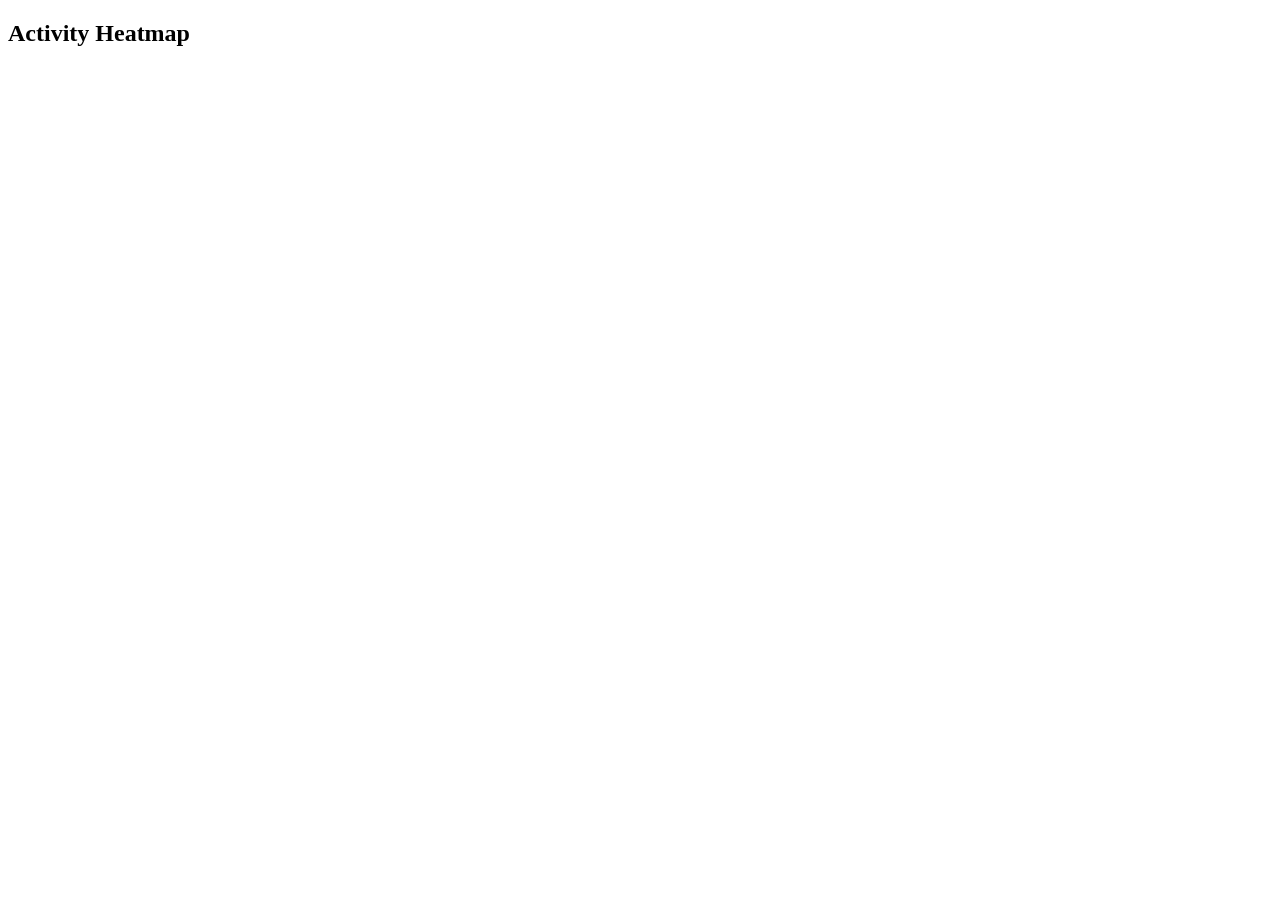
==== index.html @ 1d6669b7 "Create index.html with initial HTML content" ====
<!DOCTYPE html>
<html lang="en">
<head>
  <meta charset="UTF-8">
  <title>Task Tracker Heatmap</title>
  <link rel="stylesheet" href="style.css">
</head>
<body>
  <h2>Activity Heatmap</h2>
  <div id="heatmap"></div>
  <script src="script.js"></script>
</body>
</html>
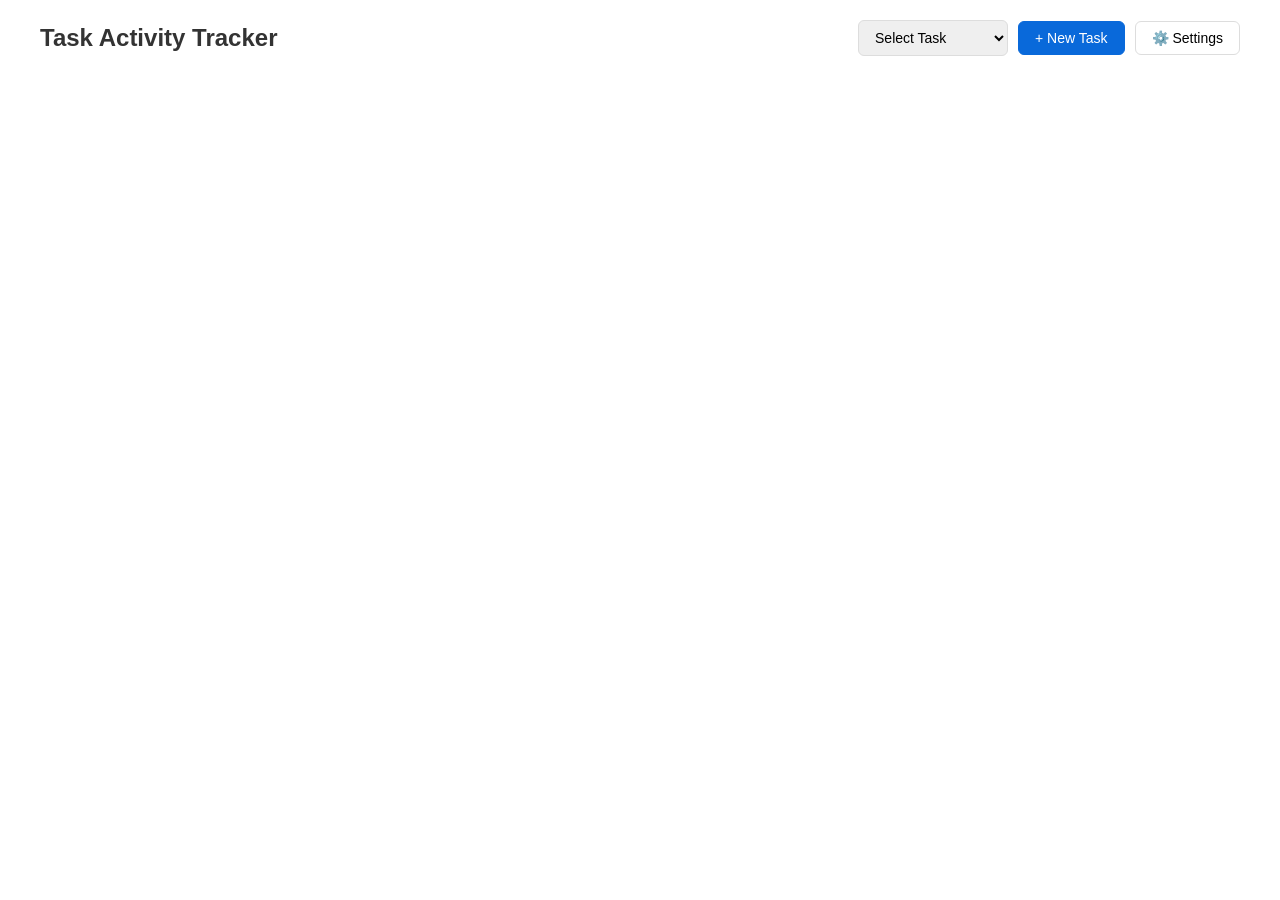
==== commit f64c1820: "Rename index1.html to index.html" ====
--- a/index.html
+++ b/index.html
@@ -2,12 +2,617 @@
 <html lang="en">
 <head>
   <meta charset="UTF-8">
+  <meta name="viewport" content="width=device-width, initial-scale=1.0">
   <title>Task Tracker Heatmap</title>
-  <link rel="stylesheet" href="style.css">
+  <style>
+    * {
+      margin: 0;
+      padding: 0;
+      box-sizing: border-box;
+    }
+    
+    body {
+      font-family: -apple-system, BlinkMacSystemFont, 'Segoe UI', sans-serif;
+      padding: 20px;
+      background: #fff;
+      color: #333;
+    }
+    
+    .container {
+      max-width: 1200px;
+      margin: 0 auto;
+    }
+    
+    .header {
+      display: flex;
+      justify-content: space-between;
+      align-items: center;
+      margin-bottom: 20px;
+    }
+    
+    h1 {
+      font-size: 24px;
+      font-weight: 600;
+    }
+    
+    .controls {
+      display: flex;
+      gap: 10px;
+      align-items: center;
+    }
+    
+    .btn {
+      padding: 8px 16px;
+      border: 1px solid #ddd;
+      background: white;
+      border-radius: 6px;
+      cursor: pointer;
+      font-size: 14px;
+      transition: all 0.2s;
+    }
+    
+    .btn:hover {
+      background: #f5f5f5;
+      border-color: #999;
+    }
+    
+    .btn-primary {
+      background: #0969da;
+      color: white;
+      border-color: #0969da;
+    }
+    
+    .btn-primary:hover {
+      background: #0860ca;
+    }
+    
+    .task-selector {
+      padding: 8px 12px;
+      border: 1px solid #ddd;
+      border-radius: 6px;
+      font-size: 14px;
+      min-width: 150px;
+    }
+    
+    .heatmap-section {
+      background: white;
+      border: 1px solid #e5e7eb;
+      border-radius: 8px;
+      padding: 20px;
+      margin-bottom: 20px;
+    }
+    
+    .task-header {
+      display: flex;
+      justify-content: space-between;
+      align-items: center;
+      margin-bottom: 15px;
+    }
+    
+    .task-name {
+      font-size: 18px;
+      font-weight: 600;
+    }
+    
+    .legend {
+      display: flex;
+      align-items: center;
+      gap: 8px;
+      font-size: 12px;
+      color: #666;
+      margin-top: 10px;
+    }
+    
+    .legend-label {
+      margin-right: 5px;
+    }
+    
+    .legend-box {
+      width: 12px;
+      height: 12px;
+      border-radius: 2px;
+      border: 1px solid #e5e7eb;
+    }
+    
+    #heatmap {
+      display: grid;
+      grid-template-rows: repeat(7, 1fr);
+      grid-auto-flow: column;
+      gap: 3px;
+      margin: 15px 0;
+    }
+    
+    .cell {
+      width: 12px;
+      height: 12px;
+      border-radius: 2px;
+      cursor: pointer;
+      position: relative;
+      transition: transform 0.1s;
+    }
+    
+    .cell:hover {
+      outline: 2px solid #000;
+      transform: scale(1.2);
+      z-index: 10;
+    }
+    
+    .tooltip {
+      display: none;
+      position: fixed;
+      background: #1f2937;
+      color: white;
+      padding: 8px 12px;
+      border-radius: 6px;
+      font-size: 12px;
+      pointer-events: none;
+      z-index: 1000;
+      white-space: nowrap;
+      box-shadow: 0 4px 6px rgba(0,0,0,0.2);
+    }
+    
+    .tooltip.show {
+      display: block;
+    }
+    
+    .modal {
+      display: none;
+      position: fixed;
+      top: 0;
+      left: 0;
+      width: 100%;
+      height: 100%;
+      background: rgba(0,0,0,0.5);
+      z-index: 1000;
+      align-items: center;
+      justify-content: center;
+    }
+    
+    .modal.show {
+      display: flex;
+    }
+    
+    .modal-content {
+      background: white;
+      padding: 30px;
+      border-radius: 12px;
+      width: 90%;
+      max-width: 600px;
+      max-height: 80vh;
+      overflow-y: auto;
+    }
+    
+    .modal-header {
+      display: flex;
+      justify-content: space-between;
+      align-items: center;
+      margin-bottom: 20px;
+    }
+    
+    .modal-title {
+      font-size: 20px;
+      font-weight: 600;
+    }
+    
+    .close-btn {
+      background: none;
+      border: none;
+      font-size: 24px;
+      cursor: pointer;
+      color: #666;
+    }
+    
+    .form-group {
+      margin-bottom: 20px;
+    }
+    
+    .form-label {
+      display: block;
+      margin-bottom: 8px;
+      font-weight: 500;
+      font-size: 14px;
+    }
+    
+    .form-input {
+      width: 100%;
+      padding: 10px;
+      border: 1px solid #ddd;
+      border-radius: 6px;
+      font-size: 14px;
+    }
+    
+    .color-grid {
+      display: grid;
+      grid-template-columns: repeat(5, 1fr);
+      gap: 10px;
+    }
+    
+    .color-input-group {
+      display: flex;
+      flex-direction: column;
+      gap: 5px;
+    }
+    
+    .color-input-label {
+      font-size: 12px;
+      color: #666;
+      text-align: center;
+    }
+    
+    .color-input {
+      width: 100%;
+      height: 40px;
+      border: 1px solid #ddd;
+      border-radius: 4px;
+      cursor: pointer;
+    }
+    
+    .intensity-selector {
+      display: flex;
+      gap: 10px;
+      margin-top: 15px;
+    }
+    
+    .intensity-btn {
+      flex: 1;
+      padding: 12px;
+      border: 2px solid #ddd;
+      background: white;
+      border-radius: 6px;
+      cursor: pointer;
+      font-size: 13px;
+      font-weight: 500;
+      transition: all 0.2s;
+    }
+    
+    .intensity-btn.selected {
+      border-color: #0969da;
+      background: #f0f7ff;
+    }
+    
+    .intensity-btn:hover {
+      border-color: #999;
+    }
+    
+    .date-display {
+      text-align: center;
+      font-size: 14px;
+      color: #666;
+      margin-bottom: 10px;
+      font-weight: 500;
+    }
+  </style>
 </head>
 <body>
-  <h2>Activity Heatmap</h2>
-  <div id="heatmap"></div>
-  <script src="script.js"></script>
+  <div class="container">
+    <div class="header">
+      <h1>Task Activity Tracker</h1>
+      <div class="controls">
+        <select class="task-selector" id="taskSelector">
+          <option value="">Select Task</option>
+        </select>
+        <button class="btn btn-primary" onclick="openTaskModal()">+ New Task</button>
+        <button class="btn" onclick="openSettingsModal()">⚙️ Settings</button>
+      </div>
+    </div>
+    
+    <div id="heatmapContainer"></div>
+  </div>
+  
+  <div class="tooltip" id="tooltip"></div>
+  
+  <!-- Task Modal -->
+  <div class="modal" id="taskModal">
+    <div class="modal-content">
+      <div class="modal-header">
+        <h2 class="modal-title">Create New Task</h2>
+        <button class="close-btn" onclick="closeTaskModal()">&times;</button>
+      </div>
+      <div class="form-group">
+        <label class="form-label">Task Name</label>
+        <input type="text" class="form-input" id="taskNameInput" placeholder="e.g., Studying, Exercise, Reading">
+      </div>
+      <div class="form-group">
+        <label class="form-label">Color Theme</label>
+        <div class="color-grid">
+          <div class="color-input-group">
+            <label class="color-input-label">Level 0</label>
+            <input type="color" class="color-input" id="color0" value="#ebedf0">
+          </div>
+          <div class="color-input-group">
+            <label class="color-input-label">Level 1</label>
+            <input type="color" class="color-input" id="color1" value="#9be9a8">
+          </div>
+          <div class="color-input-group">
+            <label class="color-input-label">Level 2</label>
+            <input type="color" class="color-input" id="color2" value="#40c463">
+          </div>
+          <div class="color-input-group">
+            <label class="color-input-label">Level 3</label>
+            <input type="color" class="color-input" id="color3" value="#30a14e">
+          </div>
+          <div class="color-input-group">
+            <label class="color-input-label">Level 4</label>
+            <input type="color" class="color-input" id="color4" value="#216e39">
+          </div>
+        </div>
+      </div>
+      <button class="btn btn-primary" style="width: 100%;" onclick="createTask()">Create Task</button>
+    </div>
+  </div>
+  
+  <!-- Intensity Modal -->
+  <div class="modal" id="intensityModal">
+    <div class="modal-content">
+      <div class="modal-header">
+        <h2 class="modal-title">Set Intensity</h2>
+        <button class="close-btn" onclick="closeIntensityModal()">&times;</button>
+      </div>
+      <div class="date-display" id="selectedDate"></div>
+      <div class="intensity-selector">
+        <button class="intensity-btn" onclick="setIntensity(0)">
+          <div>None</div>
+          <div style="font-size: 11px; color: #666;">Level 0</div>
+        </button>
+        <button class="intensity-btn" onclick="setIntensity(1)">
+          <div>Low</div>
+          <div style="font-size: 11px; color: #666;">Level 1</div>
+        </button>
+        <button class="intensity-btn" onclick="setIntensity(2)">
+          <div>Medium</div>
+          <div style="font-size: 11px; color: #666;">Level 2</div>
+        </button>
+        <button class="intensity-btn" onclick="setIntensity(3)">
+          <div>High</div>
+          <div style="font-size: 11px; color: #666;">Level 3</div>
+        </button>
+        <button class="intensity-btn" onclick="setIntensity(4)">
+          <div>Very High</div>
+          <div style="font-size: 11px; color: #666;">Level 4</div>
+        </button>
+      </div>
+    </div>
+  </div>
+
+  <script>
+    const state = {
+      tasks: [],
+      currentTask: null,
+      selectedDate: null,
+      startDate: new Date(new Date().getFullYear(), 0, 1)
+    };
+    
+    function initializeApp() {
+      const savedTasks = localStorage.getItem('taskTrackerTasks');
+      if (savedTasks) {
+        state.tasks = JSON.parse(savedTasks);
+        updateTaskSelector();
+        if (state.tasks.length > 0) {
+          state.currentTask = state.tasks[0].id;
+          renderAllHeatmaps();
+        }
+      }
+    }
+    
+    function saveTasks() {
+      localStorage.setItem('taskTrackerTasks', JSON.stringify(state.tasks));
+    }
+    
+    function openTaskModal() {
+      document.getElementById('taskModal').classList.add('show');
+    }
+    
+    function closeTaskModal() {
+      document.getElementById('taskModal').classList.remove('show');
+      document.getElementById('taskNameInput').value = '';
+    }
+    
+    function createTask() {
+      const name = document.getElementById('taskNameInput').value.trim();
+      if (!name) {
+        alert('Please enter a task name');
+        return;
+      }
+      
+      const colors = [
+        document.getElementById('color0').value,
+        document.getElementById('color1').value,
+        document.getElementById('color2').value,
+        document.getElementById('color3').value,
+        document.getElementById('color4').value
+      ];
+      
+      const task = {
+        id: Date.now().toString(),
+        name: name,
+        colors: colors,
+        data: {}
+      };
+      
+      state.tasks.push(task);
+      saveTasks();
+      updateTaskSelector();
+      closeTaskModal();
+      renderAllHeatmaps();
+    }
+    
+    function updateTaskSelector() {
+      const selector = document.getElementById('taskSelector');
+      selector.innerHTML = '<option value="">Select Task</option>';
+      state.tasks.forEach(task => {
+        const option = document.createElement('option');
+        option.value = task.id;
+        option.textContent = task.name;
+        selector.appendChild(option);
+      });
+    }
+    
+    function renderAllHeatmaps() {
+      const container = document.getElementById('heatmapContainer');
+      container.innerHTML = '';
+      
+      state.tasks.forEach(task => {
+        const section = document.createElement('div');
+        section.className = 'heatmap-section';
+        
+        const header = document.createElement('div');
+        header.className = 'task-header';
+        
+        const taskName = document.createElement('div');
+        taskName.className = 'task-name';
+        taskName.textContent = task.name;
+        
+        const deleteBtn = document.createElement('button');
+        deleteBtn.className = 'btn';
+        deleteBtn.textContent = '🗑️ Delete';
+        deleteBtn.onclick = () => deleteTask(task.id);
+        
+        header.appendChild(taskName);
+        header.appendChild(deleteBtn);
+        
+        const heatmapDiv = document.createElement('div');
+        heatmapDiv.id = `heatmap-${task.id}`;
+        heatmapDiv.className = 'heatmap-grid';
+        
+        const legend = createLegend(task.colors);
+        
+        section.appendChild(header);
+        section.appendChild(heatmapDiv);
+        section.appendChild(legend);
+        container.appendChild(section);
+        
+        renderHeatmap(task);
+      });
+    }
+    
+    function createLegend(colors) {
+      const legend = document.createElement('div');
+      legend.className = 'legend';
+      
+      const label = document.createElement('span');
+      label.className = 'legend-label';
+      label.textContent = 'Less';
+      legend.appendChild(label);
+      
+      colors.forEach((color, i) => {
+        const box = document.createElement('div');
+        box.className = 'legend-box';
+        box.style.background = color;
+        legend.appendChild(box);
+      });
+      
+      const labelMore = document.createElement('span');
+      labelMore.className = 'legend-label';
+      labelMore.textContent = 'More';
+      legend.appendChild(labelMore);
+      
+      return legend;
+    }
+    
+    function renderHeatmap(task) {
+      const heatmapDiv = document.getElementById(`heatmap-${task.id}`);
+      heatmapDiv.innerHTML = '';
+      heatmapDiv.style.display = 'grid';
+      heatmapDiv.style.gridTemplateRows = 'repeat(7, 1fr)';
+      heatmapDiv.style.gridAutoFlow = 'column';
+      heatmapDiv.style.gap = '3px';
+      
+      const cols = 53;
+      const rows = 7;
+      
+      for (let week = 0; week < cols; week++) {
+        for (let day = 0; day < rows; day++) {
+          const date = getDateFromPosition(day, week);
+          const dateStr = formatDate(date);
+          const level = task.data[dateStr] || 0;
+          
+          const cell = document.createElement('div');
+          cell.className = 'cell';
+          cell.style.background = task.colors[level];
+          cell.dataset.date = dateStr;
+          cell.dataset.taskId = task.id;
+          cell.dataset.level = level;
+          
+          cell.onclick = () => openIntensityModal(task.id, dateStr, level);
+          cell.onmouseenter = (e) => showTooltip(e, task.name, dateStr, level);
+          cell.onmouseleave = hideTooltip;
+          
+          heatmapDiv.appendChild(cell);
+        }
+      }
+    }
+    
+    function getDateFromPosition(day, week) {
+      const date = new Date(state.startDate);
+      const startDay = date.getDay();
+      const offset = (day - (startDay === 0 ? 6 : startDay - 1) + 7) % 7;
+      date.setDate(date.getDate() + offset + (week * 7));
+      return date;
+    }
+    
+    function formatDate(date) {
+      const year = date.getFullYear();
+      const month = String(date.getMonth() + 1).padStart(2, '0');
+      const day = String(date.getDate()).padStart(2, '0');
+      return `${year}-${month}-${day}`;
+    }
+    
+    function showTooltip(e, taskName, dateStr, level) {
+      const tooltip = document.getElementById('tooltip');
+      const levelNames = ['None', 'Low', 'Medium', 'High', 'Very High'];
+      tooltip.textContent = `${taskName} - ${dateStr}: ${levelNames[level]} (Level ${level})`;
+      tooltip.classList.add('show');
+      
+      const rect = e.target.getBoundingClientRect();
+      tooltip.style.left = rect.right + 10 + 'px';
+      tooltip.style.top = rect.top + 'px';
+    }
+    
+    function hideTooltip() {
+      document.getElementById('tooltip').classList.remove('show');
+    }
+    
+    function openIntensityModal(taskId, dateStr, currentLevel) {
+      state.currentTask = taskId;
+      state.selectedDate = dateStr;
+      
+      document.getElementById('selectedDate').textContent = dateStr;
+      document.getElementById('intensityModal').classList.add('show');
+      
+      const buttons = document.querySelectorAll('.intensity-btn');
+      buttons.forEach((btn, i) => {
+        btn.classList.toggle('selected', i === currentLevel);
+      });
+    }
+    
+    function closeIntensityModal() {
+      document.getElementById('intensityModal').classList.remove('show');
+    }
+    
+    function setIntensity(level) {
+      const task = state.tasks.find(t => t.id === state.currentTask);
+      if (task) {
+        task.data[state.selectedDate] = level;
+        saveTasks();
+        renderAllHeatmaps();
+        closeIntensityModal();
+      }
+    }
+    
+    function deleteTask(taskId) {
+      if (confirm('Are you sure you want to delete this task?')) {
+        state.tasks = state.tasks.filter(t => t.id !== taskId);
+        saveTasks();
+        renderAllHeatmaps();
+        updateTaskSelector();
+      }
+    }
+    
+    function openSettingsModal() {
+      alert('Settings coming soon! You can customize colors when creating tasks.');
+    }
+    
+    initializeApp();
+  </script>
 </body>
-</html>+</html>
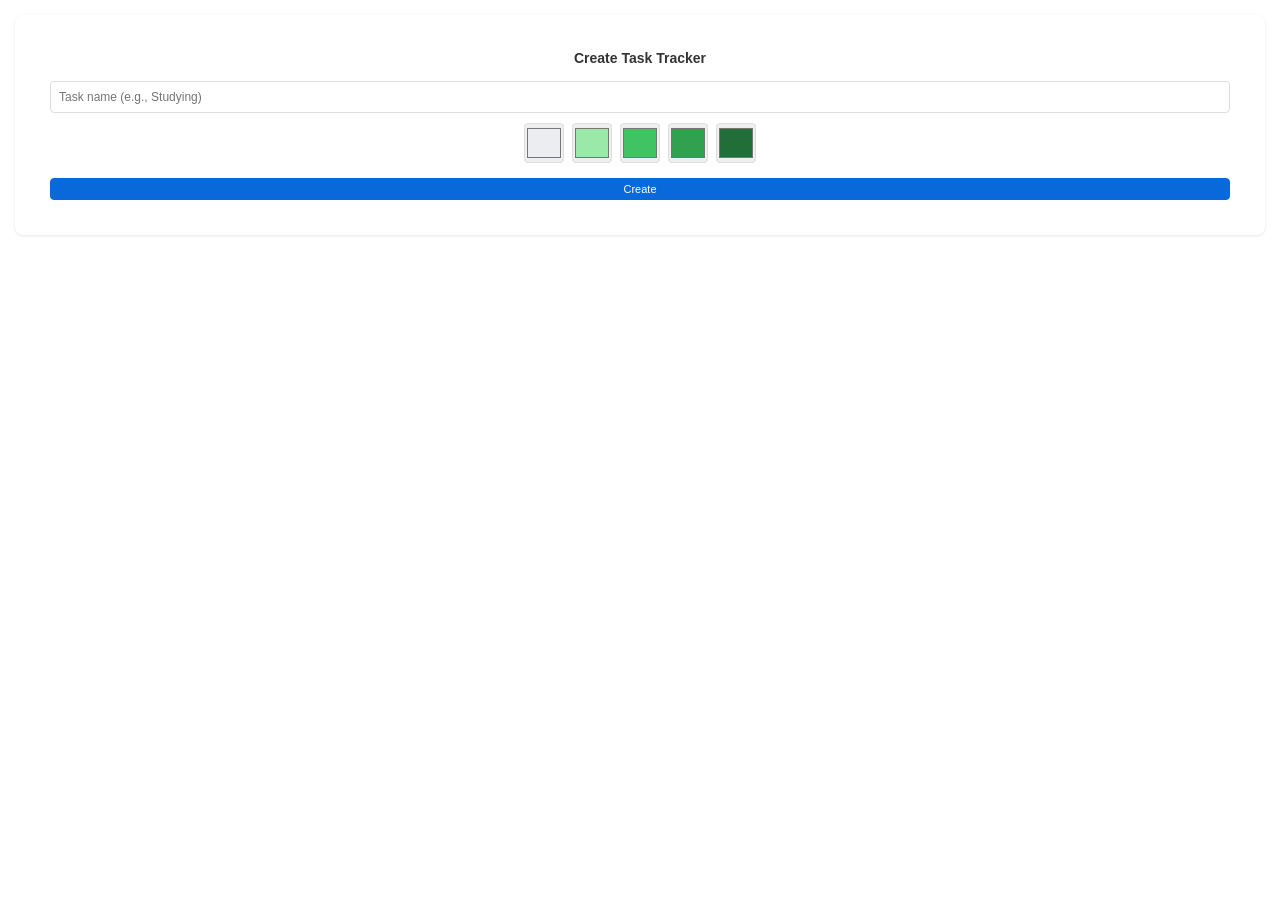
==== commit 29ea33d9: "Update task tracker widget and styles Refactor task tracker widget layout and styles." ====
--- a/index.html
+++ b/index.html
@@ -3,7 +3,7 @@
 <head>
   <meta charset="UTF-8">
   <meta name="viewport" content="width=device-width, initial-scale=1.0">
-  <title>Task Tracker Heatmap</title>
+  <title>Task Heatmap Widget</title>
   <style>
     * {
       margin: 0;
@@ -13,47 +13,43 @@
     
     body {
       font-family: -apple-system, BlinkMacSystemFont, 'Segoe UI', sans-serif;
-      padding: 20px;
-      background: #fff;
+      padding: 15px;
+      background: transparent;
       color: #333;
     }
     
-    .container {
-      max-width: 1200px;
-      margin: 0 auto;
+    .widget {
+      background: white;
+      border-radius: 8px;
+      padding: 15px;
+      box-shadow: 0 1px 3px rgba(0,0,0,0.1);
     }
     
     .header {
       display: flex;
       justify-content: space-between;
       align-items: center;
-      margin-bottom: 20px;
-    }
-    
-    h1 {
-      font-size: 24px;
+      margin-bottom: 12px;
+    }
+    
+    .task-name {
+      font-size: 14px;
       font-weight: 600;
-    }
-    
-    .controls {
-      display: flex;
-      gap: 10px;
-      align-items: center;
+      color: #333;
     }
     
     .btn {
-      padding: 8px 16px;
+      padding: 4px 10px;
       border: 1px solid #ddd;
       background: white;
-      border-radius: 6px;
+      border-radius: 4px;
       cursor: pointer;
-      font-size: 14px;
+      font-size: 11px;
       transition: all 0.2s;
     }
     
     .btn:hover {
       background: #f5f5f5;
-      border-color: #999;
     }
     
     .btn-primary {
@@ -66,75 +62,41 @@
       background: #0860ca;
     }
     
-    .task-selector {
-      padding: 8px 12px;
-      border: 1px solid #ddd;
-      border-radius: 6px;
-      font-size: 14px;
-      min-width: 150px;
-    }
-    
-    .heatmap-section {
-      background: white;
-      border: 1px solid #e5e7eb;
-      border-radius: 8px;
-      padding: 20px;
-      margin-bottom: 20px;
-    }
-    
-    .task-header {
-      display: flex;
-      justify-content: space-between;
-      align-items: center;
-      margin-bottom: 15px;
-    }
-    
-    .task-name {
-      font-size: 18px;
-      font-weight: 600;
-    }
-    
-    .legend {
-      display: flex;
-      align-items: center;
-      gap: 8px;
-      font-size: 12px;
-      color: #666;
-      margin-top: 10px;
-    }
-    
-    .legend-label {
-      margin-right: 5px;
-    }
-    
-    .legend-box {
-      width: 12px;
-      height: 12px;
-      border-radius: 2px;
-      border: 1px solid #e5e7eb;
-    }
-    
     #heatmap {
       display: grid;
       grid-template-rows: repeat(7, 1fr);
       grid-auto-flow: column;
-      gap: 3px;
-      margin: 15px 0;
+      gap: 2px;
+      margin: 10px 0;
     }
     
     .cell {
-      width: 12px;
-      height: 12px;
+      width: 10px;
+      height: 10px;
       border-radius: 2px;
       cursor: pointer;
-      position: relative;
       transition: transform 0.1s;
     }
     
     .cell:hover {
-      outline: 2px solid #000;
-      transform: scale(1.2);
+      outline: 1px solid #000;
+      transform: scale(1.3);
       z-index: 10;
+    }
+    
+    .legend {
+      display: flex;
+      align-items: center;
+      gap: 5px;
+      font-size: 10px;
+      color: #666;
+      margin-top: 8px;
+    }
+    
+    .legend-box {
+      width: 10px;
+      height: 10px;
+      border-radius: 2px;
     }
     
     .tooltip {
@@ -142,13 +104,13 @@
       position: fixed;
       background: #1f2937;
       color: white;
-      padding: 8px 12px;
-      border-radius: 6px;
-      font-size: 12px;
+      padding: 6px 10px;
+      border-radius: 4px;
+      font-size: 11px;
       pointer-events: none;
       z-index: 1000;
       white-space: nowrap;
-      box-shadow: 0 4px 6px rgba(0,0,0,0.2);
+      box-shadow: 0 2px 8px rgba(0,0,0,0.3);
     }
     
     .tooltip.show {
@@ -174,348 +136,198 @@
     
     .modal-content {
       background: white;
-      padding: 30px;
-      border-radius: 12px;
+      padding: 20px;
+      border-radius: 8px;
       width: 90%;
-      max-width: 600px;
-      max-height: 80vh;
-      overflow-y: auto;
+      max-width: 350px;
     }
     
     .modal-header {
+      font-size: 16px;
+      font-weight: 600;
+      margin-bottom: 15px;
+    }
+    
+    .intensity-selector {
+      display: flex;
+      gap: 8px;
+      flex-direction: column;
+    }
+    
+    .intensity-btn {
+      padding: 10px;
+      border: 2px solid #ddd;
+      background: white;
+      border-radius: 6px;
+      cursor: pointer;
+      font-size: 12px;
+      font-weight: 500;
+      transition: all 0.2s;
       display: flex;
       justify-content: space-between;
       align-items: center;
-      margin-bottom: 20px;
-    }
-    
-    .modal-title {
-      font-size: 20px;
+    }
+    
+    .intensity-btn.selected {
+      border-color: #0969da;
+      background: #f0f7ff;
+    }
+    
+    .intensity-btn:hover {
+      border-color: #999;
+    }
+    
+    .date-display {
+      text-align: center;
+      font-size: 12px;
+      color: #666;
+      margin-bottom: 12px;
+      font-weight: 500;
+    }
+    
+    .color-preview {
+      width: 20px;
+      height: 20px;
+      border-radius: 3px;
+      border: 1px solid #ddd;
+    }
+
+    .setup {
+      text-align: center;
+      padding: 20px;
+    }
+
+    .setup-title {
+      font-size: 14px;
       font-weight: 600;
-    }
-    
-    .close-btn {
-      background: none;
-      border: none;
-      font-size: 24px;
-      cursor: pointer;
-      color: #666;
-    }
-    
-    .form-group {
-      margin-bottom: 20px;
-    }
-    
-    .form-label {
-      display: block;
-      margin-bottom: 8px;
-      font-weight: 500;
-      font-size: 14px;
-    }
-    
+      margin-bottom: 15px;
+    }
+
     .form-input {
       width: 100%;
-      padding: 10px;
+      padding: 8px;
       border: 1px solid #ddd;
-      border-radius: 6px;
-      font-size: 14px;
-    }
-    
+      border-radius: 4px;
+      font-size: 12px;
+      margin-bottom: 10px;
+    }
+
     .color-grid {
-      display: grid;
-      grid-template-columns: repeat(5, 1fr);
-      gap: 10px;
-    }
-    
-    .color-input-group {
-      display: flex;
-      flex-direction: column;
-      gap: 5px;
-    }
-    
-    .color-input-label {
-      font-size: 12px;
-      color: #666;
-      text-align: center;
-    }
-    
+      display: flex;
+      gap: 8px;
+      margin-bottom: 15px;
+      justify-content: center;
+    }
+
     .color-input {
-      width: 100%;
+      width: 40px;
       height: 40px;
       border: 1px solid #ddd;
       border-radius: 4px;
       cursor: pointer;
     }
-    
-    .intensity-selector {
-      display: flex;
-      gap: 10px;
-      margin-top: 15px;
-    }
-    
-    .intensity-btn {
-      flex: 1;
-      padding: 12px;
-      border: 2px solid #ddd;
-      background: white;
-      border-radius: 6px;
-      cursor: pointer;
-      font-size: 13px;
-      font-weight: 500;
-      transition: all 0.2s;
-    }
-    
-    .intensity-btn.selected {
-      border-color: #0969da;
-      background: #f0f7ff;
-    }
-    
-    .intensity-btn:hover {
-      border-color: #999;
-    }
-    
-    .date-display {
-      text-align: center;
-      font-size: 14px;
-      color: #666;
-      margin-bottom: 10px;
-      font-weight: 500;
-    }
   </style>
 </head>
 <body>
-  <div class="container">
-    <div class="header">
-      <h1>Task Activity Tracker</h1>
-      <div class="controls">
-        <select class="task-selector" id="taskSelector">
-          <option value="">Select Task</option>
-        </select>
-        <button class="btn btn-primary" onclick="openTaskModal()">+ New Task</button>
-        <button class="btn" onclick="openSettingsModal()">⚙️ Settings</button>
+  <div class="widget" id="widget">
+    <div id="setupScreen">
+      <div class="setup">
+        <div class="setup-title">Create Task Tracker</div>
+        <input type="text" class="form-input" id="taskName" placeholder="Task name (e.g., Studying)">
+        <div class="color-grid">
+          <input type="color" class="color-input" id="c0" value="#ebedf0" title="Level 0">
+          <input type="color" class="color-input" id="c1" value="#9be9a8" title="Level 1">
+          <input type="color" class="color-input" id="c2" value="#40c463" title="Level 2">
+          <input type="color" class="color-input" id="c3" value="#30a14e" title="Level 3">
+          <input type="color" class="color-input" id="c4" value="#216e39" title="Level 4">
+        </div>
+        <button class="btn btn-primary" style="width: 100%;" onclick="setupTask()">Create</button>
       </div>
     </div>
-    
-    <div id="heatmapContainer"></div>
+
+    <div id="trackerScreen" style="display: none;">
+      <div class="header">
+        <div class="task-name" id="taskTitle"></div>
+        <button class="btn" onclick="resetTask()">Reset</button>
+      </div>
+      <div id="heatmap"></div>
+      <div class="legend">
+        <span>Less</span>
+        <div class="legend-box" id="l0"></div>
+        <div class="legend-box" id="l1"></div>
+        <div class="legend-box" id="l2"></div>
+        <div class="legend-box" id="l3"></div>
+        <div class="legend-box" id="l4"></div>
+        <span>More</span>
+      </div>
+    </div>
   </div>
   
   <div class="tooltip" id="tooltip"></div>
   
-  <!-- Task Modal -->
-  <div class="modal" id="taskModal">
+  <div class="modal" id="intensityModal">
     <div class="modal-content">
-      <div class="modal-header">
-        <h2 class="modal-title">Create New Task</h2>
-        <button class="close-btn" onclick="closeTaskModal()">&times;</button>
-      </div>
-      <div class="form-group">
-        <label class="form-label">Task Name</label>
-        <input type="text" class="form-input" id="taskNameInput" placeholder="e.g., Studying, Exercise, Reading">
-      </div>
-      <div class="form-group">
-        <label class="form-label">Color Theme</label>
-        <div class="color-grid">
-          <div class="color-input-group">
-            <label class="color-input-label">Level 0</label>
-            <input type="color" class="color-input" id="color0" value="#ebedf0">
-          </div>
-          <div class="color-input-group">
-            <label class="color-input-label">Level 1</label>
-            <input type="color" class="color-input" id="color1" value="#9be9a8">
-          </div>
-          <div class="color-input-group">
-            <label class="color-input-label">Level 2</label>
-            <input type="color" class="color-input" id="color2" value="#40c463">
-          </div>
-          <div class="color-input-group">
-            <label class="color-input-label">Level 3</label>
-            <input type="color" class="color-input" id="color3" value="#30a14e">
-          </div>
-          <div class="color-input-group">
-            <label class="color-input-label">Level 4</label>
-            <input type="color" class="color-input" id="color4" value="#216e39">
-          </div>
-        </div>
-      </div>
-      <button class="btn btn-primary" style="width: 100%;" onclick="createTask()">Create Task</button>
+      <div class="modal-header">Set Intensity Level</div>
+      <div class="date-display" id="selectedDate"></div>
+      <div class="intensity-selector" id="intensityButtons"></div>
     </div>
   </div>
-  
-  <!-- Intensity Modal -->
-  <div class="modal" id="intensityModal">
-    <div class="modal-content">
-      <div class="modal-header">
-        <h2 class="modal-title">Set Intensity</h2>
-        <button class="close-btn" onclick="closeIntensityModal()">&times;</button>
-      </div>
-      <div class="date-display" id="selectedDate"></div>
-      <div class="intensity-selector">
-        <button class="intensity-btn" onclick="setIntensity(0)">
-          <div>None</div>
-          <div style="font-size: 11px; color: #666;">Level 0</div>
-        </button>
-        <button class="intensity-btn" onclick="setIntensity(1)">
-          <div>Low</div>
-          <div style="font-size: 11px; color: #666;">Level 1</div>
-        </button>
-        <button class="intensity-btn" onclick="setIntensity(2)">
-          <div>Medium</div>
-          <div style="font-size: 11px; color: #666;">Level 2</div>
-        </button>
-        <button class="intensity-btn" onclick="setIntensity(3)">
-          <div>High</div>
-          <div style="font-size: 11px; color: #666;">Level 3</div>
-        </button>
-        <button class="intensity-btn" onclick="setIntensity(4)">
-          <div>Very High</div>
-          <div style="font-size: 11px; color: #666;">Level 4</div>
-        </button>
-      </div>
-    </div>
-  </div>
 
   <script>
-    const state = {
-      tasks: [],
-      currentTask: null,
-      selectedDate: null,
-      startDate: new Date(new Date().getFullYear(), 0, 1)
+    let taskData = {
+      name: '',
+      colors: [],
+      entries: {}
     };
     
-    function initializeApp() {
-      const savedTasks = localStorage.getItem('taskTrackerTasks');
-      if (savedTasks) {
-        state.tasks = JSON.parse(savedTasks);
-        updateTaskSelector();
-        if (state.tasks.length > 0) {
-          state.currentTask = state.tasks[0].id;
-          renderAllHeatmaps();
-        }
-      }
-    }
-    
-    function saveTasks() {
-      localStorage.setItem('taskTrackerTasks', JSON.stringify(state.tasks));
-    }
-    
-    function openTaskModal() {
-      document.getElementById('taskModal').classList.add('show');
-    }
-    
-    function closeTaskModal() {
-      document.getElementById('taskModal').classList.remove('show');
-      document.getElementById('taskNameInput').value = '';
-    }
-    
-    function createTask() {
-      const name = document.getElementById('taskNameInput').value.trim();
+    let selectedDate = null;
+    const startDate = new Date(new Date().getFullYear(), 0, 1);
+    
+    function init() {
+      const saved = localStorage.getItem('notionTaskHeatmap');
+      if (saved) {
+        taskData = JSON.parse(saved);
+        showTracker();
+      }
+    }
+    
+    function setupTask() {
+      const name = document.getElementById('taskName').value.trim();
       if (!name) {
         alert('Please enter a task name');
         return;
       }
       
-      const colors = [
-        document.getElementById('color0').value,
-        document.getElementById('color1').value,
-        document.getElementById('color2').value,
-        document.getElementById('color3').value,
-        document.getElementById('color4').value
+      taskData.name = name;
+      taskData.colors = [
+        document.getElementById('c0').value,
+        document.getElementById('c1').value,
+        document.getElementById('c2').value,
+        document.getElementById('c3').value,
+        document.getElementById('c4').value
       ];
-      
-      const task = {
-        id: Date.now().toString(),
-        name: name,
-        colors: colors,
-        data: {}
-      };
-      
-      state.tasks.push(task);
-      saveTasks();
-      updateTaskSelector();
-      closeTaskModal();
-      renderAllHeatmaps();
-    }
-    
-    function updateTaskSelector() {
-      const selector = document.getElementById('taskSelector');
-      selector.innerHTML = '<option value="">Select Task</option>';
-      state.tasks.forEach(task => {
-        const option = document.createElement('option');
-        option.value = task.id;
-        option.textContent = task.name;
-        selector.appendChild(option);
-      });
-    }
-    
-    function renderAllHeatmaps() {
-      const container = document.getElementById('heatmapContainer');
-      container.innerHTML = '';
-      
-      state.tasks.forEach(task => {
-        const section = document.createElement('div');
-        section.className = 'heatmap-section';
-        
-        const header = document.createElement('div');
-        header.className = 'task-header';
-        
-        const taskName = document.createElement('div');
-        taskName.className = 'task-name';
-        taskName.textContent = task.name;
-        
-        const deleteBtn = document.createElement('button');
-        deleteBtn.className = 'btn';
-        deleteBtn.textContent = '🗑️ Delete';
-        deleteBtn.onclick = () => deleteTask(task.id);
-        
-        header.appendChild(taskName);
-        header.appendChild(deleteBtn);
-        
-        const heatmapDiv = document.createElement('div');
-        heatmapDiv.id = `heatmap-${task.id}`;
-        heatmapDiv.className = 'heatmap-grid';
-        
-        const legend = createLegend(task.colors);
-        
-        section.appendChild(header);
-        section.appendChild(heatmapDiv);
-        section.appendChild(legend);
-        container.appendChild(section);
-        
-        renderHeatmap(task);
-      });
-    }
-    
-    function createLegend(colors) {
-      const legend = document.createElement('div');
-      legend.className = 'legend';
-      
-      const label = document.createElement('span');
-      label.className = 'legend-label';
-      label.textContent = 'Less';
-      legend.appendChild(label);
-      
-      colors.forEach((color, i) => {
-        const box = document.createElement('div');
-        box.className = 'legend-box';
-        box.style.background = color;
-        legend.appendChild(box);
-      });
-      
-      const labelMore = document.createElement('span');
-      labelMore.className = 'legend-label';
-      labelMore.textContent = 'More';
-      legend.appendChild(labelMore);
-      
-      return legend;
-    }
-    
-    function renderHeatmap(task) {
-      const heatmapDiv = document.getElementById(`heatmap-${task.id}`);
-      heatmapDiv.innerHTML = '';
-      heatmapDiv.style.display = 'grid';
-      heatmapDiv.style.gridTemplateRows = 'repeat(7, 1fr)';
-      heatmapDiv.style.gridAutoFlow = 'column';
-      heatmapDiv.style.gap = '3px';
+      taskData.entries = {};
+      
+      save();
+      showTracker();
+    }
+    
+    function showTracker() {
+      document.getElementById('setupScreen').style.display = 'none';
+      document.getElementById('trackerScreen').style.display = 'block';
+      document.getElementById('taskTitle').textContent = taskData.name;
+      
+      for (let i = 0; i < 5; i++) {
+        document.getElementById(`l${i}`).style.background = taskData.colors[i];
+      }
+      
+      renderHeatmap();
+      createIntensityButtons();
+    }
+    
+    function renderHeatmap() {
+      const heatmap = document.getElementById('heatmap');
+      heatmap.innerHTML = '';
       
       const cols = 53;
       const rows = 7;
@@ -524,26 +336,42 @@
         for (let day = 0; day < rows; day++) {
           const date = getDateFromPosition(day, week);
           const dateStr = formatDate(date);
-          const level = task.data[dateStr] || 0;
+          const level = taskData.entries[dateStr] || 0;
           
           const cell = document.createElement('div');
           cell.className = 'cell';
-          cell.style.background = task.colors[level];
+          cell.style.background = taskData.colors[level];
           cell.dataset.date = dateStr;
-          cell.dataset.taskId = task.id;
           cell.dataset.level = level;
           
-          cell.onclick = () => openIntensityModal(task.id, dateStr, level);
-          cell.onmouseenter = (e) => showTooltip(e, task.name, dateStr, level);
+          cell.onclick = () => openModal(dateStr, level);
+          cell.onmouseenter = (e) => showTooltip(e, dateStr, level);
           cell.onmouseleave = hideTooltip;
           
-          heatmapDiv.appendChild(cell);
+          heatmap.appendChild(cell);
         }
       }
     }
     
+    function createIntensityButtons() {
+      const container = document.getElementById('intensityButtons');
+      const levels = ['None', 'Low', 'Medium', 'High', 'Very High'];
+      
+      container.innerHTML = '';
+      for (let i = 0; i < 5; i++) {
+        const btn = document.createElement('button');
+        btn.className = 'intensity-btn';
+        btn.innerHTML = `
+          <span>${levels[i]} (L${i})</span>
+          <div class="color-preview" style="background: ${taskData.colors[i]}"></div>
+        `;
+        btn.onclick = () => setIntensity(i);
+        container.appendChild(btn);
+      }
+    }
+    
     function getDateFromPosition(day, week) {
-      const date = new Date(state.startDate);
+      const date = new Date(startDate);
       const startDay = date.getDay();
       const offset = (day - (startDay === 0 ? 6 : startDay - 1) + 7) % 7;
       date.setDate(date.getDate() + offset + (week * 7));
@@ -557,25 +385,23 @@
       return `${year}-${month}-${day}`;
     }
     
-    function showTooltip(e, taskName, dateStr, level) {
+    function showTooltip(e, dateStr, level) {
       const tooltip = document.getElementById('tooltip');
-      const levelNames = ['None', 'Low', 'Medium', 'High', 'Very High'];
-      tooltip.textContent = `${taskName} - ${dateStr}: ${levelNames[level]} (Level ${level})`;
+      const levels = ['None', 'Low', 'Medium', 'High', 'Very High'];
+      tooltip.textContent = `${dateStr}: ${levels[level]} (Level ${level})`;
       tooltip.classList.add('show');
       
       const rect = e.target.getBoundingClientRect();
       tooltip.style.left = rect.right + 10 + 'px';
-      tooltip.style.top = rect.top + 'px';
+      tooltip.style.top = rect.top + window.scrollY + 'px';
     }
     
     function hideTooltip() {
       document.getElementById('tooltip').classList.remove('show');
     }
     
-    function openIntensityModal(taskId, dateStr, currentLevel) {
-      state.currentTask = taskId;
-      state.selectedDate = dateStr;
-      
+    function openModal(dateStr, currentLevel) {
+      selectedDate = dateStr;
       document.getElementById('selectedDate').textContent = dateStr;
       document.getElementById('intensityModal').classList.add('show');
       
@@ -585,34 +411,33 @@
       });
     }
     
-    function closeIntensityModal() {
+    function closeModal() {
       document.getElementById('intensityModal').classList.remove('show');
     }
     
     function setIntensity(level) {
-      const task = state.tasks.find(t => t.id === state.currentTask);
-      if (task) {
-        task.data[state.selectedDate] = level;
-        saveTasks();
-        renderAllHeatmaps();
-        closeIntensityModal();
-      }
-    }
-    
-    function deleteTask(taskId) {
-      if (confirm('Are you sure you want to delete this task?')) {
-        state.tasks = state.tasks.filter(t => t.id !== taskId);
-        saveTasks();
-        renderAllHeatmaps();
-        updateTaskSelector();
-      }
-    }
-    
-    function openSettingsModal() {
-      alert('Settings coming soon! You can customize colors when creating tasks.');
-    }
-    
-    initializeApp();
+      taskData.entries[selectedDate] = level;
+      save();
+      renderHeatmap();
+      closeModal();
+    }
+    
+    function resetTask() {
+      if (confirm('Reset this task? This will clear all data.')) {
+        localStorage.removeItem('notionTaskHeatmap');
+        location.reload();
+      }
+    }
+    
+    function save() {
+      localStorage.setItem('notionTaskHeatmap', JSON.stringify(taskData));
+    }
+    
+    document.getElementById('intensityModal').onclick = (e) => {
+      if (e.target.id === 'intensityModal') closeModal();
+    };
+    
+    init();
   </script>
 </body>
 </html>
